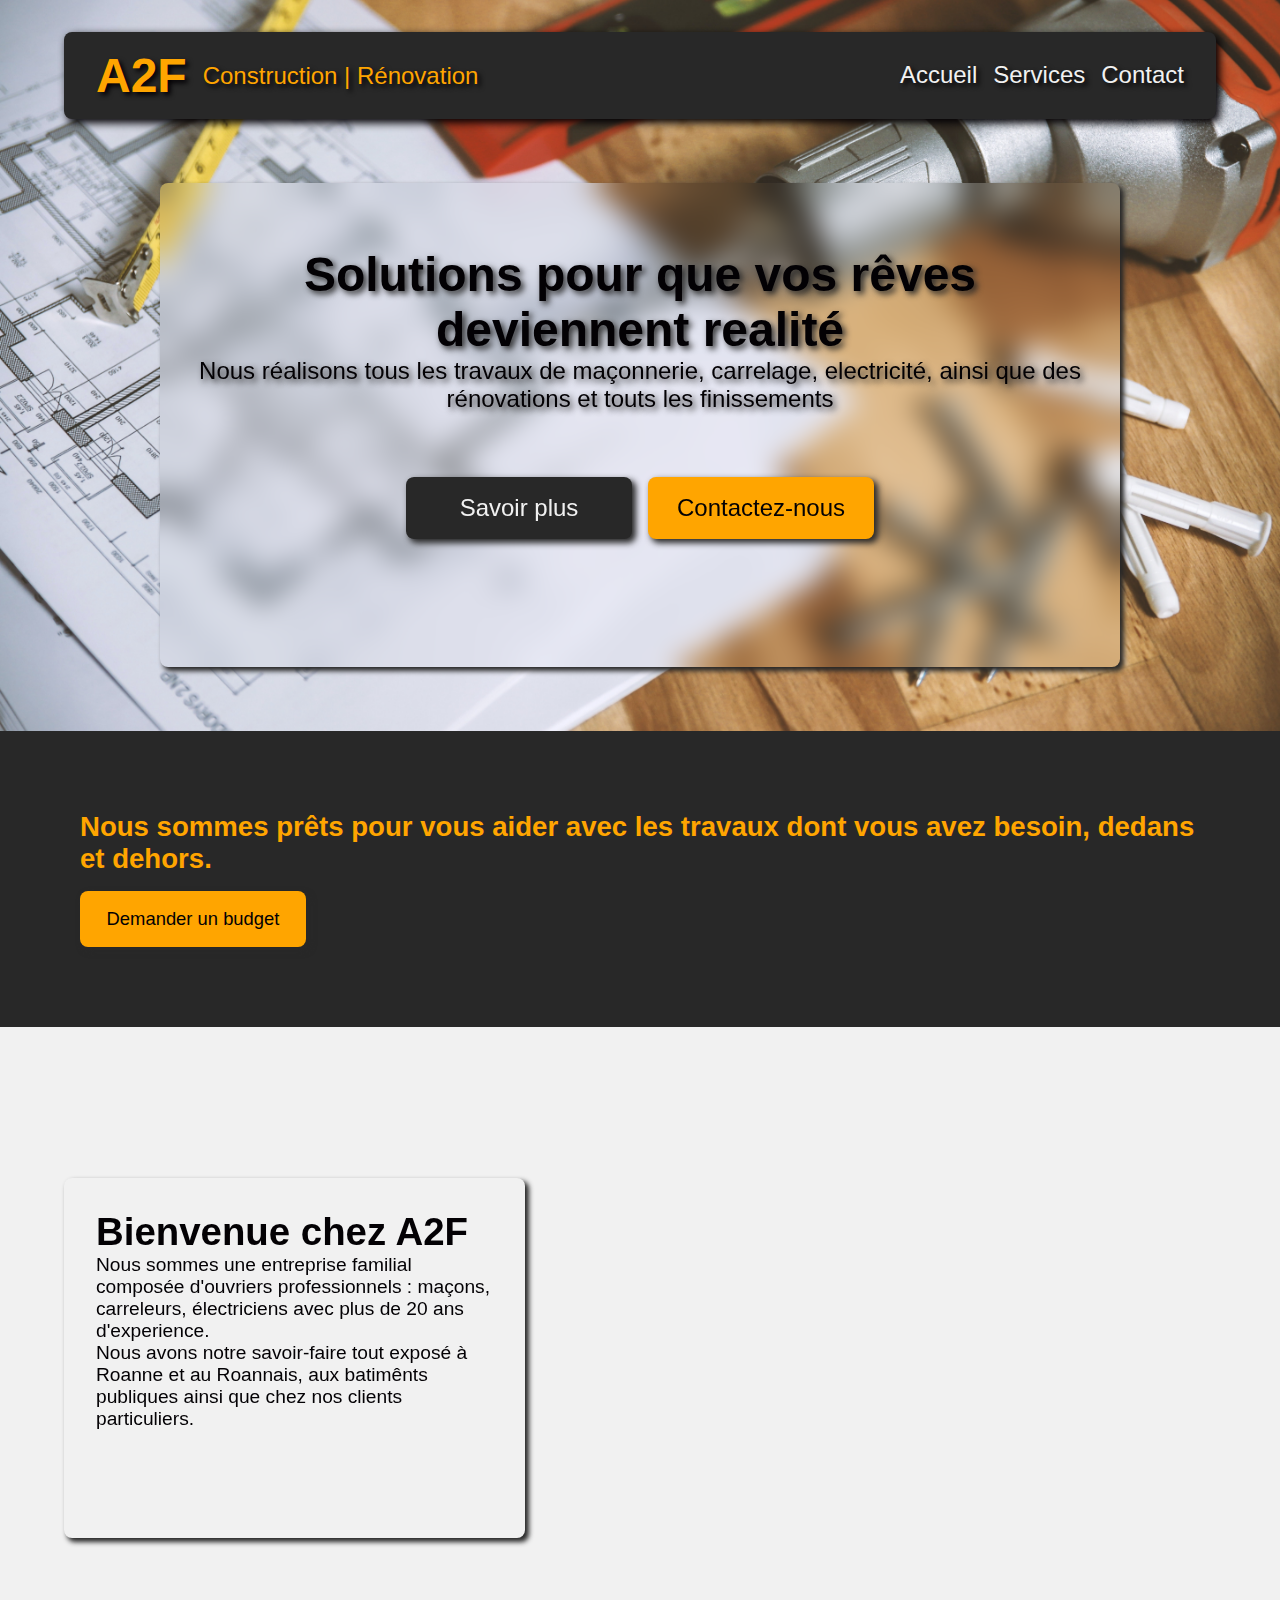
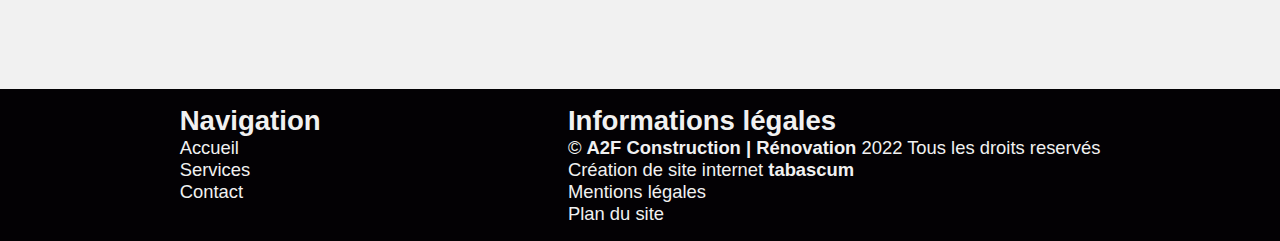
==== index.html @ 1865cad7 "Add all the elements on the main page and the responsiveness" ====
<!DOCTYPE html>
<html lang="FR-fr">

<head>
    <meta charset="UTF-8">
    <meta http-equiv="X-UA-Compatible" content="IE=edge">
    <meta name="viewport" content="width=device-width, initial-scale=1.0">
    <!-- Favicon -->
    <link rel="apple-touch-icon" sizes="180x180" href="/img/">
    <link rel="icon" type="image/png" sizes="32x32" href="/img/favicon-32x32.png">
    <link rel="icon" type="image/png" sizes="16x16" href="/img/favicon-16x16.png">
    <link rel="manifest" href="/img/site.webmanifest">
    <!-- Fonts -->
    <link href="https://api.fontshare.com/v2/css?f[]=supreme@400,401,300,500&f[]=kola@400&display=swap"
        rel="stylesheet">
    <!-- Font Awesome Icons -->
    <link rel="stylesheet" href="https://cdnjs.cloudflare.com/ajax/libs/font-awesome/6.2.0/css/all.min.css"
        integrity="sha512-xh6O/CkQoPOWDdYTDqeRdPCVd1SpvCA9XXcUnZS2FmJNp1coAFzvtCN9BmamE+4aHK8yyUHUSCcJHgXloTyT2A=="
        crossorigin="anonymous" referrerpolicy="no-referrer" />
    <!-- Custom CSS -->
    <link rel="stylesheet" href="/css/root.css">
    <link rel="stylesheet" href="/css/header.css">
    <link rel="stylesheet" href="/css/main.css">
    <link rel="stylesheet" href="/css/responsive.css">
    <!-- JS page behaviour-->
    <script src="/js/index.js" defer></script>
    <title>A2F Construction | Rénovation</title>
</head>

<body>
    <!-- header section -->
    <header>
        <nav>
            <div class="nav-brand">
                <h1>A2F</h1>
                <p>Construction | Rénovation</p>
                <a href="#" class="nav-toggle-button">
                    <i class="fa-solid fa-bars"></i>
                </a>
            </div>
            <div class="nav-links">
                <a href="">Accueil</a>
                <div class="nav-dropdown">
                    <button class="nav-dropbtn">Services
                    </button>
                    <div class="nav-dropdown-content">
                        <a href="#">Maçonnerie</a>
                        <a href="#">Carrelage</a>
                        <a href="#">Electricité</a>
                    </div>
                </div>
                <a href="">Contact</a>
            </div>
        </nav>
        <section class="hero">
            <article class="container">
                <div class="header">
                    <h1>Solutions pour que vos rêves deviennent realité</h1>
                    <div>
                        <p>Nous réalisons tous les travaux de maçonnerie, carrelage, electricité, ainsi que des
                            rénovations et touts les finissements</p>
                    </div>
                </div>
                <div class="buttons">
                    <a href="" class="button">Savoir plus</a>
                    <a href="" class="button alert">Contactez-nous</a>
                </div>
            </article>
        </section>
    </header>
    <!-- main content section -->
    <section class="transition">
        <h2>Nous sommes prêts pour vous aider avec les travaux dont vous avez besoin, dedans et dehors. </h2>
        <a href="" class="button alert">Demander un budget</a>
    </section>
    <main>
        <article>
            <div class="presentation">
                <h1>Bienvenue chez A2F</h1>
                <p>
                    Nous sommes une entreprise familial composée d'ouvriers professionnels : maçons, carreleurs,
                    électriciens avec plus de 20 ans d'experience.
                </p>
                <p>
                    Nous avons notre savoir-faire tout exposé à Roanne et au Roannais, aux batimênts publiques ainsi que
                    chez
                    nos clients particuliers.
                </p>
                <!--                 <p>
                    Avez vous une piscine pour poser carrelage? Une cuisine, une chambre ou salle de bains à rénover?
                    Des
                    installations electriques pour faire?
                </p> -->
            </div>

        </article>
        <section>

        </section>
    </main>
    <!-- footer section -->
    <footer>
        <article>
            <div class="navigation">
                <h2>Navigation</h2>
                <a href=""><i class="fa-solid fa-chevron-right"></i> Accueil</a>
                <a href=""><i class="fa-solid fa-chevron-right"></i> Services</a>
                <a href=""><i class="fa-solid fa-chevron-right"></i> Contact</a>
            </div>
            <div class="info-legal">
                <h2>Informations légales</h2>
                <p>&#169 <strong>A2F Construction | Rénovation</strong> 2022 Tous les droits reservés</p>
                <p><i class="fa-solid fa-chevron-right"></i> Création de site internet <strong><a
                            href="">tabascum</a></strong></p>
                <a href=""><i class="fa-solid fa-chevron-right"></i> Mentions légales</a>
                <a href=""><i class="fa-solid fa-chevron-right"></i> Plan du site</a>
            </div>
        </article>
    </footer>
</body>

</html>
---- css/root.css ----
*,
*::before,
*::after {
  margin: 0;
  padding: 0;
}

:root {
  --primary: #f1f1f1;
  --secondary: #282828;
  --effect: #ffa500;
  --dark: #030104;
}

body {
  display: flex;
  flex-direction: column;
  background: var(--primary);
  font-family: "Supreme", sans-serif;
  font-size: 1.15rem;
}
---- css/header.css ----
header {
  font-size: 1.5rem;
  padding: 2rem 4rem 5vw;
  background: url("/img/construction-plans.webp") scroll no-repeat center;
  background-size: cover;
}

header > nav {
  display: flex;
  padding: 1rem 2rem;
  align-items: center;
  justify-content: space-between;
  font-family: "Kola", sans-serif;
  background: var(--secondary);
  color: var(--primary);
  border-radius: 0.5rem;
  text-shadow: 0.2rem 0.2rem 0.3rem var(--dark);
  box-shadow: 0.2rem 0.2rem 0.5rem var(--dark);
}

.nav-brand {
  display: inherit;
  color: var(--effect);
  align-items: center;
  gap: 1rem;
}

.nav-brand > .nav-toggle-button {
  color: var(--effect);
  display: none;
}

.nav-links {
  display: inherit;
  gap: 1rem;
}

.nav-links > a {
  color: var(--primary);
  text-decoration: none;
  border-block-end: 1px solid transparent;
  transition: 0.5s;
}

.nav-links > a:hover {
  color: var(--effect);
  border-block-end: 1px solid;
}

.nav-links button {
  border: none;
  font-size: 1.5rem;
  color: var(--primary);
  background: transparent;
  font-family: "Kola", sans-serif;
  position: relative;
  display: inline-block;
  text-shadow: 0.2rem 0.2rem 0.3rem var(--dark);
}

.nav-links button:hover {
  color: var(--effect);
}

.nav-dropdown {
  position: relative;
  display: inline-block;
  border-block-end: 1px solid transparent;
  transition: 0.5s;
}

.nav-dropdown:hover {
  border-block-end: 1px solid var(--effect);
}

.nav-dropdown-content {
  display: none;
  position: absolute;
  flex-direction: column;
  color: var(--primary);
  background: var(--secondary);
  box-shadow: 0.2rem.2rem 0.4rem var(--secondary);
  padding: 0.5rem;
  top: 3rem;
  left: 50%;
  transform: translateX(-50%);
  z-index: 1;
}

.nav-dropdown-content.active {
  display: block;
}

.nav-dropdown-content > a {
  color: var(--primary);
  text-decoration: none;
}

.nav-dropdown-content > a:hover {
  color: var(--effect);
}

/* Hero section */

.hero {
  display: flex;
  justify-content: center;
  margin-block-start: 4rem;
  padding: 0 6rem;
}

.hero > .container {
  display: inherit;
  flex-direction: column;
  justify-content: space-evenly;
  padding: 4rem 2rem;
  text-align: center;
  border-radius: 0.5rem;
  backdrop-filter: blur(0.9rem);
  box-shadow: 0.2rem 0.2rem 0.3rem var(--secondary);
}

.hero > .container > .header {
  font-size: 1.5rem;
  color: var(--dark);
  text-shadow: 0.2rem.2rem 0.4rem var(--secondary);
}

.hero .buttons {
  padding: 4rem 0;
  display: flex;
  justify-content: center;
  gap: 1rem;
}

.button {
  text-decoration: none;
  border-radius: 0.5rem;
  padding: 1rem;
  width: 12rem;
  text-align: center;
  font-family: "Kola", sans-serif;
  background: var(--secondary);
  color: var(--primary);
  box-shadow: 0.2rem.2rem 0.4rem var(--secondary);
  border: 0.1rem solid transparent;
}

.button:hover {
  color: var(--dark);
  background: var(--effect);
}

.alert {
  color: var(--dark);
  background: var(--effect);
}

.alert:hover {
  box-shadow: none;
  background: var(--secondary);
  color: var(--effect);
  border: 0.1rem solid var(--effect);
}
---- css/main.css ----
.transition {
  gap: 1rem;
  padding: 5rem;
  display: grid;
  align-items: center;
  justify-content: space-around;
  background: var(--secondary);
  color: var(--effect);
}

main {
  min-height: 70vh;
  display: grid;
  font-size: 1.2rem;
  color: var(--text);
  flex-direction: column;
  background: var(--primary);
  grid-template-columns: repeat(2, 40%);
  background: scroll no-repeat center
    url("/img/civil-engineer-and-construction-worker-manager-holding-digital-tablet-and-blueprints-talking-and-planing-about-construction-site-cooperation-teamwork-concept.webp");
  background-size: cover;
  padding: 1rem 4rem;
  align-items: center;
}

main > article {
  color: var(--dark);
  min-height: 40vh;
  box-shadow: 0.2rem 0.2rem 0.3rem var(--secondary);
  backdrop-filter: blur(0.5rem);
  border-radius: 0.5rem;
}

.presentation {
  color: var(--dark);
  padding: 2rem;
}

/* footer */

footer > article {
  display: grid;
  color: var(--primary);
  padding: 1rem 4rem;
  grid-template-columns: repeat(2, auto);
  background: var(--dark);
  justify-content: space-around;
  gap: 1rem;
}

footer a {
  text-decoration: none;
  color: var(--primary);
}

footer a:hover {
  text-decoration: none;
  color: var(--effect);
}

footer .navigation,
.info-legal {
  display: flex;
  flex-direction: column;
}
---- css/responsive.css ----
@media (max-width: 920px) {
  nav {
    position: relative;
  }

  .nav-brand .nav-toggle-button {
    display: block;
    position: absolute;
    top: 1.5rem;
    right: 2rem;
  }

  .nav-links {
    position: absolute;
    display: none;
    flex-direction: column;
    color: var(--primary);
    background: var(--secondary);
    box-shadow: 0.2rem.2rem 0.4rem var(--secondary);
    padding: 0.5rem;
    top: 4rem;
    right: 0.5rem;
    transform: translateX(-0.5rem);
    z-index: 1;
  }

  .nav-links.active {
    display: block;
    flex-direction: column;
    max-width: 6rem;
  }

  .nav-dropdown-content {
    display: none;
    position: absolute;
    color: var(--primary);
    background: var(--secondary);
    box-shadow: 0.2rem.2rem 0.4rem var(--secondary);
    padding: 1rem;
    z-index: 1;
  }
}

@media (max-width: 610px) {
  .nav-brand p {
    display: none;
  }

  .hero {
    display: flex;
  }

  .hero .buttons {
    display: inherit;
    flex-direction: column;
    align-items: center;
  }

  main {
    min-height: 60vh;
    display: flex;
    justify-content: center;
  }
}

@media (max-width: 450px) {
  footer > article {
    display: grid;
    color: var(--primary);
    padding: 1rem 4rem;
    grid-template-columns: repeat(1, auto);
    background: var(--dark);
    justify-content: space-around;
    gap: 1rem;
  }
}
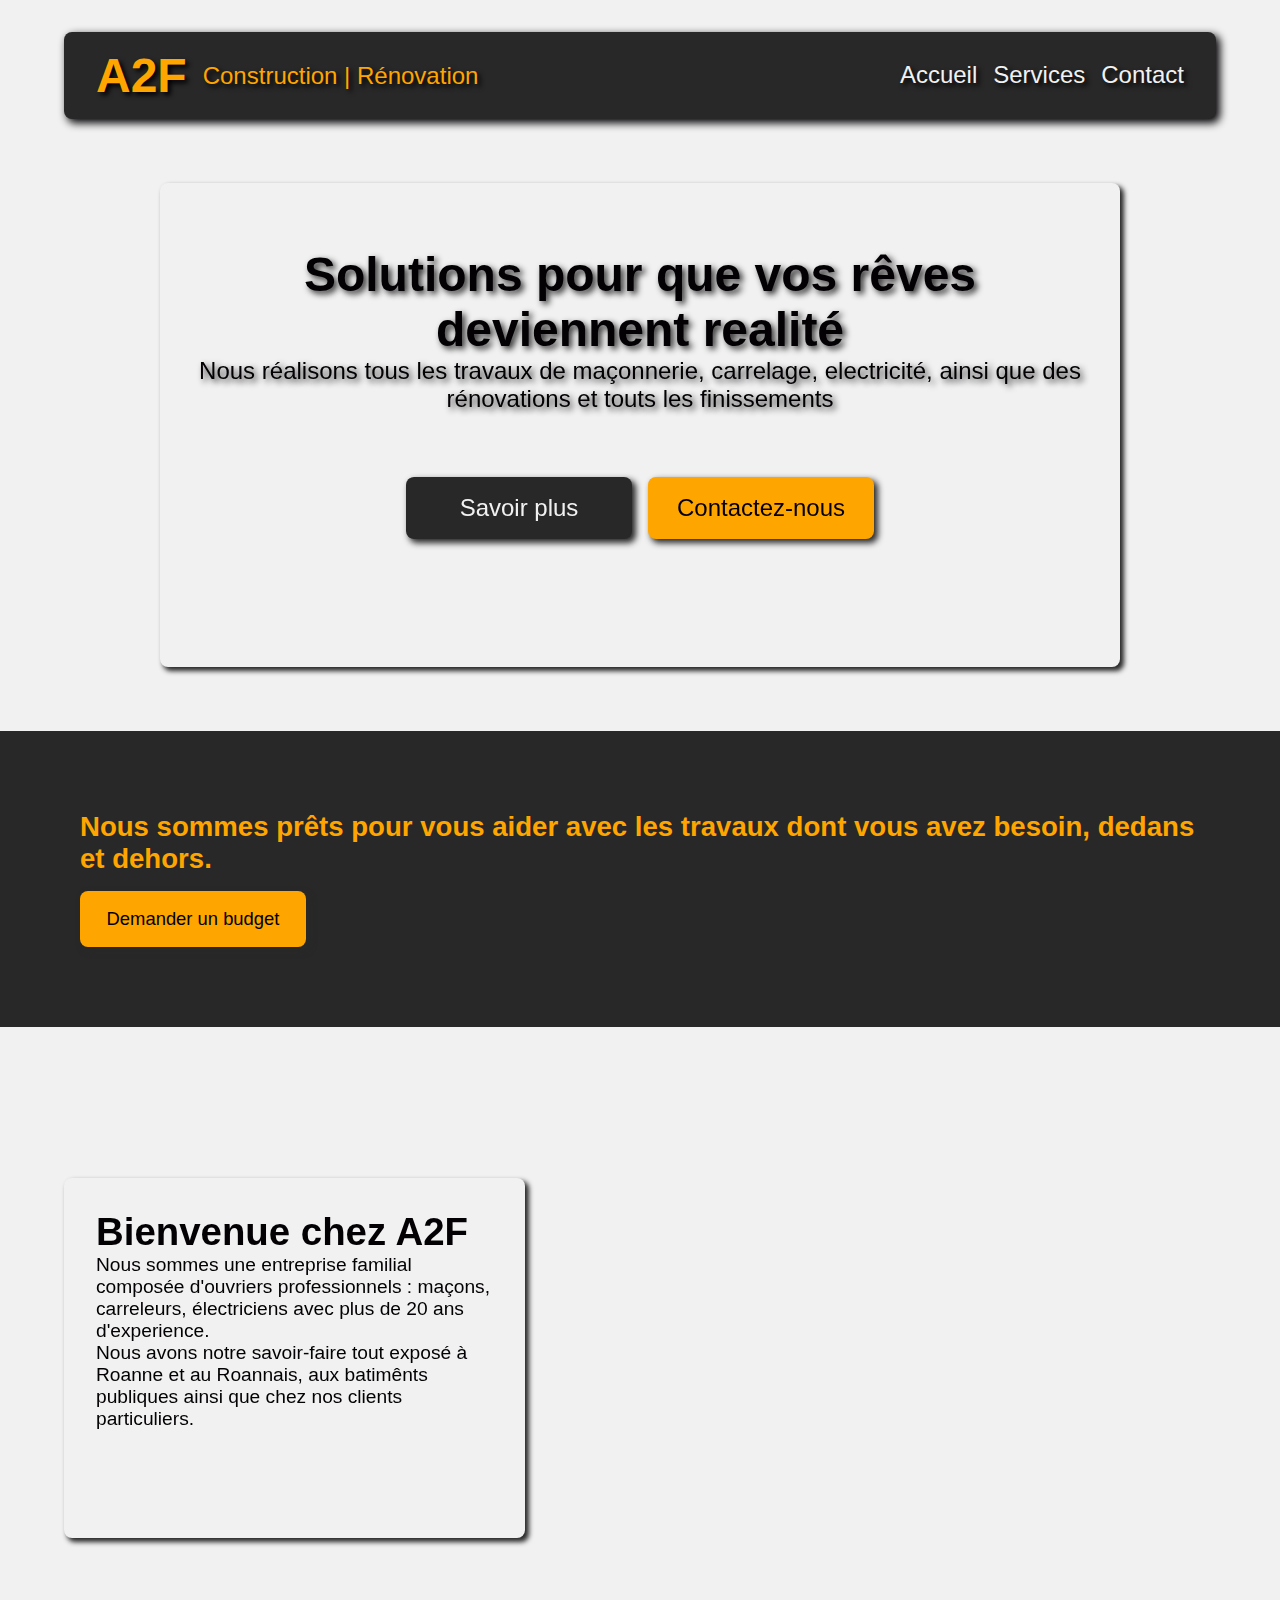
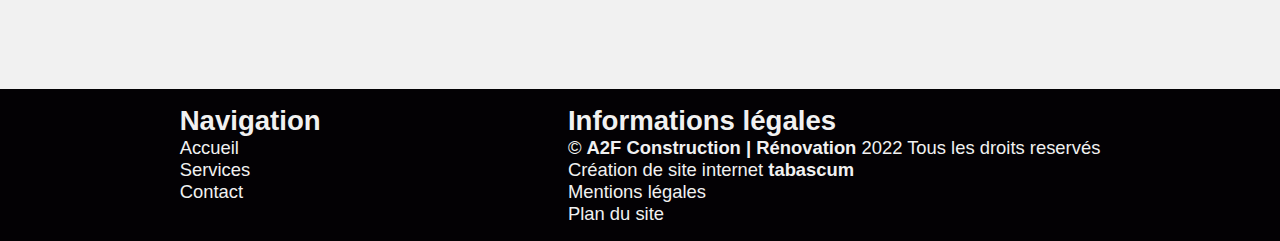
==== commit 50efcc52: "Add images and JS file links" ====
--- a/index.html
+++ b/index.html
@@ -6,10 +6,10 @@
     <meta http-equiv="X-UA-Compatible" content="IE=edge">
     <meta name="viewport" content="width=device-width, initial-scale=1.0">
     <!-- Favicon -->
-    <link rel="apple-touch-icon" sizes="180x180" href="/img/">
-    <link rel="icon" type="image/png" sizes="32x32" href="/img/favicon-32x32.png">
-    <link rel="icon" type="image/png" sizes="16x16" href="/img/favicon-16x16.png">
-    <link rel="manifest" href="/img/site.webmanifest">
+    <link rel="apple-touch-icon" sizes="180x180" href="./img/apple-touch-icon.png">
+    <link rel="icon" type="image/png" sizes="32x32" href="./img/favicon-32x32.png">
+    <link rel="icon" type="image/png" sizes="16x16" href="./img/favicon-16x16.png">
+    <link rel="manifest" href="./img/site.webmanifest">
     <!-- Fonts -->
     <link href="https://api.fontshare.com/v2/css?f[]=supreme@400,401,300,500&f[]=kola@400&display=swap"
         rel="stylesheet">
@@ -18,12 +18,12 @@
         integrity="sha512-xh6O/CkQoPOWDdYTDqeRdPCVd1SpvCA9XXcUnZS2FmJNp1coAFzvtCN9BmamE+4aHK8yyUHUSCcJHgXloTyT2A=="
         crossorigin="anonymous" referrerpolicy="no-referrer" />
     <!-- Custom CSS -->
-    <link rel="stylesheet" href="/css/root.css">
-    <link rel="stylesheet" href="/css/header.css">
-    <link rel="stylesheet" href="/css/main.css">
-    <link rel="stylesheet" href="/css/responsive.css">
+    <link rel="stylesheet" href="./css/root.css">
+    <link rel="stylesheet" href="./css/header.css">
+    <link rel="stylesheet" href="./css/main.css">
+    <link rel="stylesheet" href="./css/responsive.css">
     <!-- JS page behaviour-->
-    <script src="/js/index.js" defer></script>
+    <script src="./js/index.js" defer></script>
     <title>A2F Construction | Rénovation</title>
 </head>
 
@@ -39,7 +39,7 @@
                 </a>
             </div>
             <div class="nav-links">
-                <a href="">Accueil</a>
+                <a href="index.html">Accueil</a>
                 <div class="nav-dropdown">
                     <button class="nav-dropbtn">Services
                     </button>
@@ -103,7 +103,7 @@
         <article>
             <div class="navigation">
                 <h2>Navigation</h2>
-                <a href=""><i class="fa-solid fa-chevron-right"></i> Accueil</a>
+                <a href="index.html"><i class="fa-solid fa-chevron-right"></i> Accueil</a>
                 <a href=""><i class="fa-solid fa-chevron-right"></i> Services</a>
                 <a href=""><i class="fa-solid fa-chevron-right"></i> Contact</a>
             </div>
--- a/css/header.css
+++ b/css/header.css
@@ -1,7 +1,7 @@
 header {
   font-size: 1.5rem;
   padding: 2rem 4rem 5vw;
-  background: url("/img/construction-plans.webp") scroll no-repeat center;
+  background: url("./img/construction-plans.webp") scroll no-repeat center;
   background-size: cover;
 }
 
--- a/css/main.css
+++ b/css/main.css
@@ -17,7 +17,7 @@
   background: var(--primary);
   grid-template-columns: repeat(2, 40%);
   background: scroll no-repeat center
-    url("/img/civil-engineer-and-construction-worker-manager-holding-digital-tablet-and-blueprints-talking-and-planing-about-construction-site-cooperation-teamwork-concept.webp");
+    url("./img/civil-engineer-and-construction-worker-manager-holding-digital-tablet-and-blueprints-talking-and-planing-about-construction-site-cooperation-teamwork-concept.webp");
   background-size: cover;
   padding: 1rem 4rem;
   align-items: center;
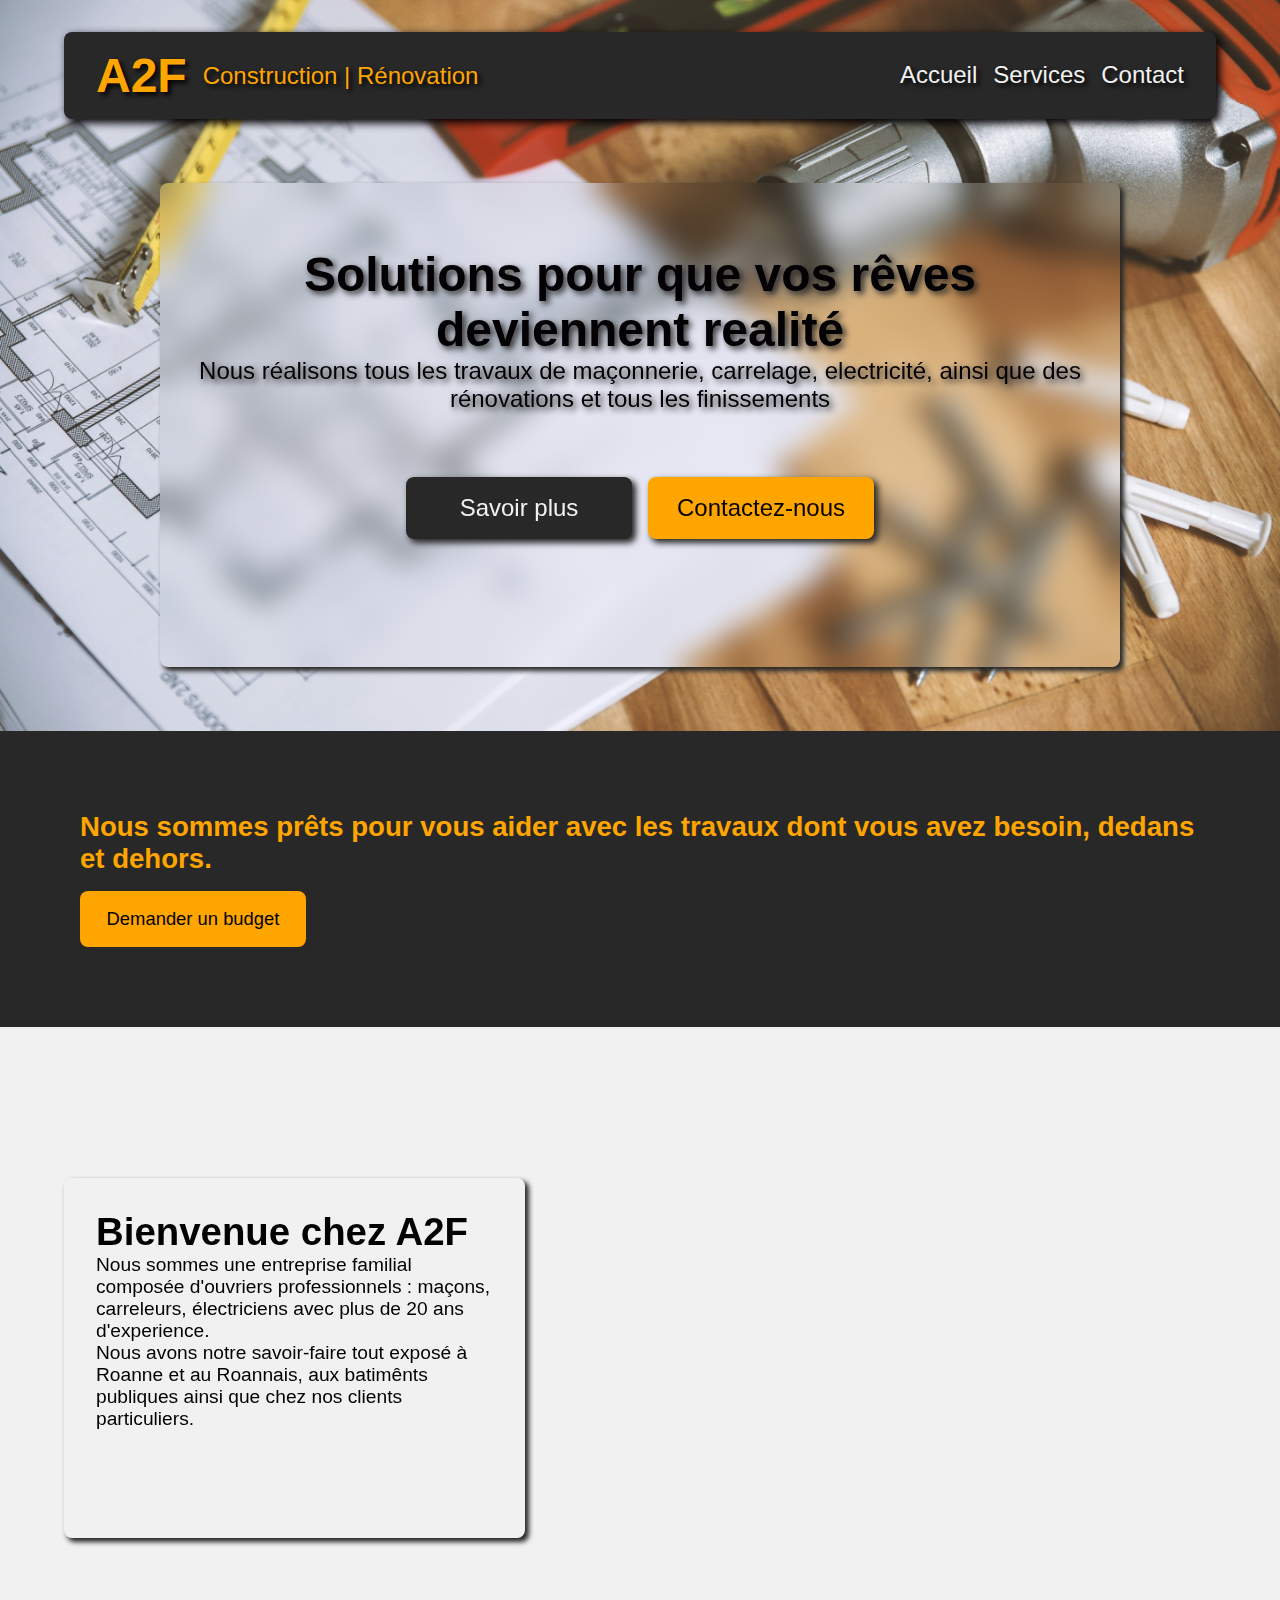
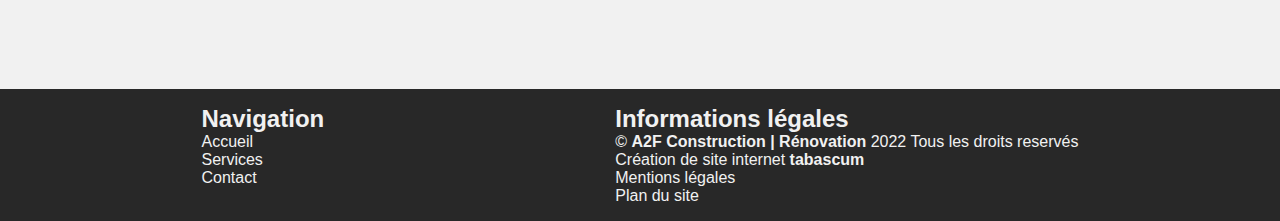
==== commit 1333fcfb: "Fix minor text errors. Add LICENSE" ====
--- a/index.html
+++ b/index.html
@@ -49,7 +49,7 @@
                         <a href="#">Electricité</a>
                     </div>
                 </div>
-                <a href="">Contact</a>
+                <a href="contact.html">Contact</a>
             </div>
         </nav>
         <section class="hero">
@@ -58,12 +58,12 @@
                     <h1>Solutions pour que vos rêves deviennent realité</h1>
                     <div>
                         <p>Nous réalisons tous les travaux de maçonnerie, carrelage, electricité, ainsi que des
-                            rénovations et touts les finissements</p>
+                            rénovations et tous les finissements</p>
                     </div>
                 </div>
                 <div class="buttons">
                     <a href="" class="button">Savoir plus</a>
-                    <a href="" class="button alert">Contactez-nous</a>
+                    <a href="contact.html" class="button alert">Contactez-nous</a>
                 </div>
             </article>
         </section>
@@ -71,7 +71,7 @@
     <!-- main content section -->
     <section class="transition">
         <h2>Nous sommes prêts pour vous aider avec les travaux dont vous avez besoin, dedans et dehors. </h2>
-        <a href="" class="button alert">Demander un budget</a>
+        <a href="contact.html" class="button alert">Demander un budget</a>
     </section>
     <main>
         <article>
@@ -105,14 +105,14 @@
                 <h2>Navigation</h2>
                 <a href="index.html"><i class="fa-solid fa-chevron-right"></i> Accueil</a>
                 <a href=""><i class="fa-solid fa-chevron-right"></i> Services</a>
-                <a href=""><i class="fa-solid fa-chevron-right"></i> Contact</a>
+                <a href="contact.html"><i class="fa-solid fa-chevron-right"></i> Contact</a>
             </div>
             <div class="info-legal">
                 <h2>Informations légales</h2>
                 <p>&#169 <strong>A2F Construction | Rénovation</strong> 2022 Tous les droits reservés</p>
                 <p><i class="fa-solid fa-chevron-right"></i> Création de site internet <strong><a
-                            href="">tabascum</a></strong></p>
-                <a href=""><i class="fa-solid fa-chevron-right"></i> Mentions légales</a>
+                            href="https://github.com/tabascum" target="_blank">tabascum</a></strong></p>
+                <a href="mentions.html"><i class="fa-solid fa-chevron-right"></i> Mentions légales</a>
                 <a href=""><i class="fa-solid fa-chevron-right"></i> Plan du site</a>
             </div>
         </article>
--- a/css/header.css
+++ b/css/header.css
@@ -1,7 +1,7 @@
 header {
   font-size: 1.5rem;
   padding: 2rem 4rem 5vw;
-  background: url("./img/construction-plans.webp") scroll no-repeat center;
+  background: url("../img/construction-plans.webp") scroll no-repeat center;
   background-size: cover;
 }
 
@@ -33,6 +33,7 @@
 .nav-links {
   display: inherit;
   gap: 1rem;
+  border-radius: 0.5rem;
 }
 
 .nav-links > a {
@@ -77,6 +78,7 @@
   display: none;
   position: absolute;
   flex-direction: column;
+  border-radius: 0.5rem;
   color: var(--primary);
   background: var(--secondary);
   box-shadow: 0.2rem.2rem 0.4rem var(--secondary);
--- a/css/main.css
+++ b/css/main.css
@@ -17,7 +17,7 @@
   background: var(--primary);
   grid-template-columns: repeat(2, 40%);
   background: scroll no-repeat center
-    url("./img/civil-engineer-and-construction-worker-manager-holding-digital-tablet-and-blueprints-talking-and-planing-about-construction-site-cooperation-teamwork-concept.webp");
+    url("../img/civil-engineer-and-construction-worker-manager-holding-digital-tablet-and-blueprints-talking-and-planing-about-construction-site-cooperation-teamwork-concept.webp");
   background-size: cover;
   padding: 1rem 4rem;
   align-items: center;
@@ -39,11 +39,12 @@
 /* footer */
 
 footer > article {
+  font-size: 1rem;
   display: grid;
   color: var(--primary);
   padding: 1rem 4rem;
   grid-template-columns: repeat(2, auto);
-  background: var(--dark);
+  background: var(--secondary);
   justify-content: space-around;
   gap: 1rem;
 }
@@ -63,3 +64,79 @@
   display: flex;
   flex-direction: column;
 }
+
+/* additional pages */
+
+.contain {
+  display: flex;
+  flex-direction: column;
+  justify-content: center;
+  text-align: start;
+}
+
+.contained {
+  display: inherit;
+  justify-content: space-evenly;
+  padding: 2rem;
+  text-align: start;
+  border-radius: 0.5rem;
+  backdrop-filter: blur(0.9rem);
+  box-shadow: 0.2rem 0.2rem 0.3rem var(--secondary);
+}
+
+.contain-card div {
+  font-size: 1rem;
+  text-align: start;
+  margin: 1rem 0;
+}
+
+.contain-card h2 {
+  font-family: "Kola", sans-serif;
+  text-shadow: 0.2rem 0.2rem 0.3rem var(--secondary);
+}
+
+.form {
+  display: inherit;
+  justify-content: center;
+  text-align: start;
+}
+
+form {
+  gap: 0.4rem;
+  padding: 2rem;
+  display: inherit;
+  text-align: start;
+  border-radius: 0.5rem;
+  flex-direction: column;
+  align-items: center;
+  justify-content: center;
+  backdrop-filter: blur(2rem);
+  border: 0.01rem solid var(--secondary);
+  box-shadow: 0.2rem 0.2rem 0.3rem var(--secondary);
+}
+
+form .button {
+  margin-block-start: 1rem;
+  font-size: 1.2rem;
+}
+
+.form-field {
+  display: inherit;
+  flex-direction: column;
+  font-size: 1.3rem;
+  font-family: "Kola", sans-serif;
+}
+
+.form-field > input {
+  padding: 0 0.3rem;
+  line-height: 1.5rem;
+  font-size: 1rem;
+  border: 0.1rem solid var(--secondary);
+}
+
+.form-field textarea {
+  padding: 0.4rem;
+  font-size: 1rem;
+  resize: none;
+  border: 0.1rem solid var(--secondary);
+}
--- a/css/responsive.css
+++ b/css/responsive.css
@@ -1,3 +1,12 @@
+@media (max-width: 1230px) {
+  .contained {
+    display: inherit;
+    flex-direction: column;
+    align-items: center;
+    gap: 1rem;
+  }
+}
+
 @media (max-width: 920px) {
   nav {
     position: relative;
@@ -36,8 +45,14 @@
     color: var(--primary);
     background: var(--secondary);
     box-shadow: 0.2rem.2rem 0.4rem var(--secondary);
-    padding: 1rem;
+    padding: 0.5rem;
+    top: 0;
+    transform: translateX(-12rem);
     z-index: 1;
+  }
+
+  .contain-card {
+    padding: 0;
   }
 }
 
@@ -48,6 +63,11 @@
 
   .hero {
     display: flex;
+    padding: 0;
+  }
+
+  .contain {
+    padding: 0;
   }
 
   .hero .buttons {
@@ -61,6 +81,10 @@
     display: flex;
     justify-content: center;
   }
+
+  .contained {
+    backdrop: none;
+  }
 }
 
 @media (max-width: 450px) {
@@ -69,7 +93,6 @@
     color: var(--primary);
     padding: 1rem 4rem;
     grid-template-columns: repeat(1, auto);
-    background: var(--dark);
     justify-content: space-around;
     gap: 1rem;
   }
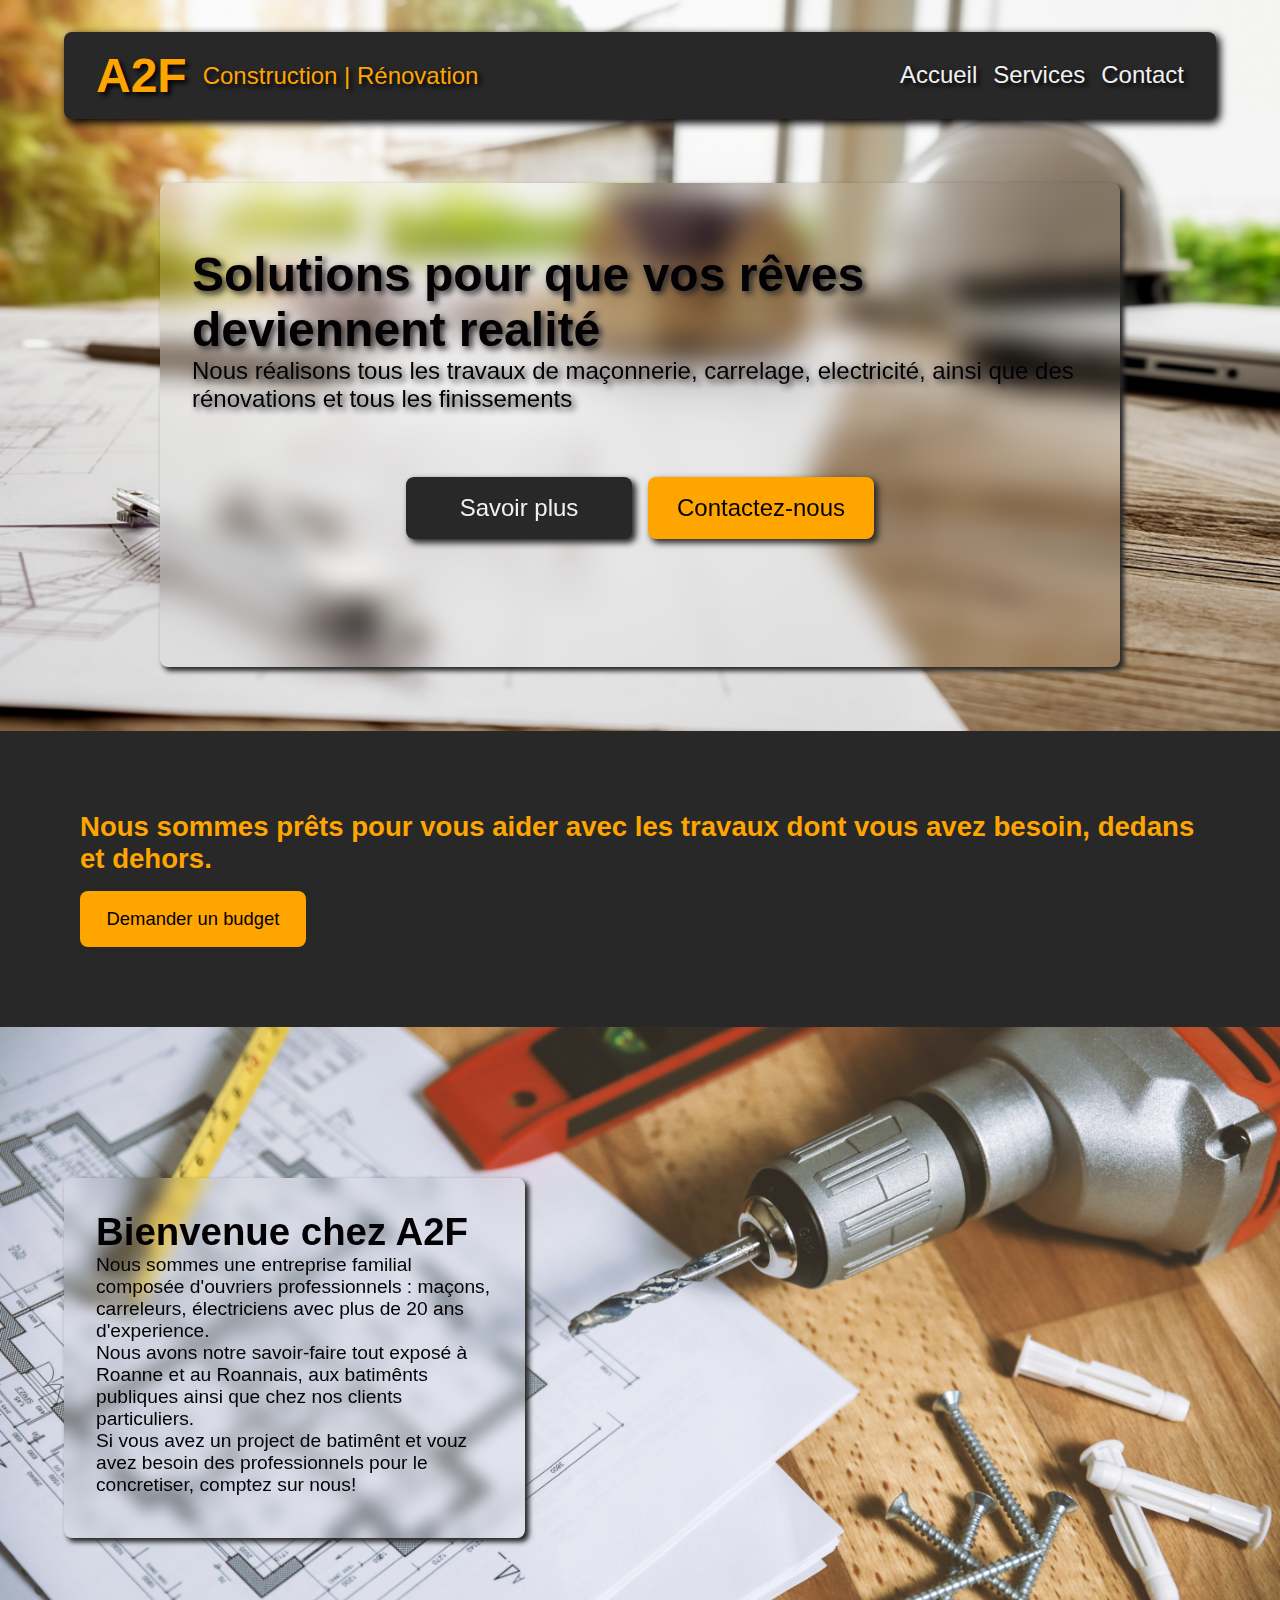
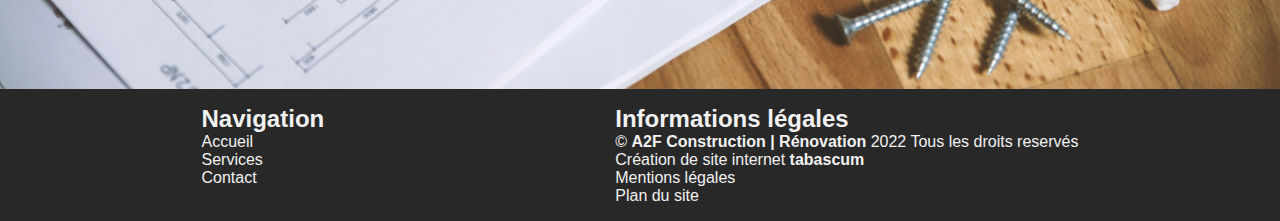
==== commit 0f445a41: "Add services and sitemap pages" ====
--- a/index.html
+++ b/index.html
@@ -44,9 +44,9 @@
                     <button class="nav-dropbtn">Services
                     </button>
                     <div class="nav-dropdown-content">
-                        <a href="#">Maçonnerie</a>
-                        <a href="#">Carrelage</a>
-                        <a href="#">Electricité</a>
+                        <a href="services.html">Maçonnerie</a>
+                        <a href="#carrelage" id="carrelage-btn">Carrelage</a>
+                        <a href="#electricite" id="electricite-btn">Electricité</a>
                     </div>
                 </div>
                 <a href="contact.html">Contact</a>
@@ -86,11 +86,10 @@
                     chez
                     nos clients particuliers.
                 </p>
-                <!--                 <p>
-                    Avez vous une piscine pour poser carrelage? Une cuisine, une chambre ou salle de bains à rénover?
-                    Des
-                    installations electriques pour faire?
-                </p> -->
+                <p>
+                    Si vous avez un project de batimênt et vouz avez besoin des professionnels pour le concretiser,
+                    comptez sur nous!
+                </p>
             </div>
 
         </article>
@@ -104,7 +103,7 @@
             <div class="navigation">
                 <h2>Navigation</h2>
                 <a href="index.html"><i class="fa-solid fa-chevron-right"></i> Accueil</a>
-                <a href=""><i class="fa-solid fa-chevron-right"></i> Services</a>
+                <a href="services.html"><i class="fa-solid fa-chevron-right"></i> Services</a>
                 <a href="contact.html"><i class="fa-solid fa-chevron-right"></i> Contact</a>
             </div>
             <div class="info-legal">
@@ -112,11 +111,12 @@
                 <p>&#169 <strong>A2F Construction | Rénovation</strong> 2022 Tous les droits reservés</p>
                 <p><i class="fa-solid fa-chevron-right"></i> Création de site internet <strong><a
                             href="https://github.com/tabascum" target="_blank">tabascum</a></strong></p>
-                <a href="mentions.html"><i class="fa-solid fa-chevron-right"></i> Mentions légales</a>
-                <a href=""><i class="fa-solid fa-chevron-right"></i> Plan du site</a>
+                <a href="mentions.html"><i class="fa-solid fa-chevron-right" target="_blank"></i> Mentions légales</a>
+                <a href="mapsite.html"><i class="fa-solid fa-chevron-right" target="_blank"></i> Plan du site</a>
             </div>
         </article>
     </footer>
+
 </body>
 
 </html>--- a/css/header.css
+++ b/css/header.css
@@ -1,7 +1,8 @@
 header {
   font-size: 1.5rem;
   padding: 2rem 4rem 5vw;
-  background: url("../img/construction-plans.webp") scroll no-repeat center;
+  background: url("../img/image-of-engineering-objects-on-workplace-top-view-construction-concept-engineering-tools-vintage-tone-retro-filter-effect-soft-focus-selective-focus.jpg")
+    scroll no-repeat top;
   background-size: cover;
 }
 
@@ -60,6 +61,7 @@
 }
 
 .nav-links button:hover {
+  cursor: pointer;
   color: var(--effect);
 }
 
@@ -111,12 +113,12 @@
   padding: 0 6rem;
 }
 
-.hero > .container {
+.container {
   display: inherit;
   flex-direction: column;
   justify-content: space-evenly;
   padding: 4rem 2rem;
-  text-align: center;
+  text-align: start;
   border-radius: 0.5rem;
   backdrop-filter: blur(0.9rem);
   box-shadow: 0.2rem 0.2rem 0.3rem var(--secondary);
--- a/css/main.css
+++ b/css/main.css
@@ -16,8 +16,7 @@
   flex-direction: column;
   background: var(--primary);
   grid-template-columns: repeat(2, 40%);
-  background: scroll no-repeat center
-    url("../img/civil-engineer-and-construction-worker-manager-holding-digital-tablet-and-blueprints-talking-and-planing-about-construction-site-cooperation-teamwork-concept.webp");
+  background: scroll no-repeat center url("../img/construction-plans.jpg");
   background-size: cover;
   padding: 1rem 4rem;
   align-items: center;
@@ -32,7 +31,6 @@
 }
 
 .presentation {
-  color: var(--dark);
   padding: 2rem;
 }
 
@@ -65,7 +63,7 @@
   flex-direction: column;
 }
 
-/* additional pages */
+/* additional styling */
 
 .contain {
   display: flex;
@@ -94,6 +92,32 @@
   font-family: "Kola", sans-serif;
   text-shadow: 0.2rem 0.2rem 0.3rem var(--secondary);
 }
+
+/* services pages */
+
+.hidden {
+  display: none;
+}
+
+.active {
+  display: block;
+}
+
+.background-service-one {
+  display: flex;
+  justify-content: center;
+  padding: 1rem;
+}
+
+.background-service-one img,
+.background-service-two img,
+.background-service-three img {
+  border-radius: 0.5rem;
+  max-width: 100%;
+  box-shadow: 0.2rem 0.2rem 0.3rem var(--secondary);
+}
+
+/* contact form page */
 
 .form {
   display: inherit;
--- a/css/responsive.css
+++ b/css/responsive.css
@@ -8,6 +8,10 @@
 }
 
 @media (max-width: 920px) {
+  .hero {
+    padding: 0 2rem;
+  }
+
   nav {
     position: relative;
   }
@@ -51,14 +55,29 @@
     z-index: 1;
   }
 
+  main {
+    grid-template-columns: repeat(2, 50%);
+  }
+
   .contain-card {
-    padding: 0;
+    padding: 1rem;
+  }
+
+  .contained {
+    box-shadow: none;
   }
 }
 
 @media (max-width: 610px) {
   .nav-brand p {
     display: none;
+  }
+
+  main {
+    min-height: 60vh;
+    display: flex;
+    justify-content: center;
+    padding: 2rem;
   }
 
   .hero {
@@ -75,23 +94,29 @@
     flex-direction: column;
     align-items: center;
   }
+}
+
+@media (max-width: 450px) {
+  header {
+    padding: 1.5rem;
+  }
 
   main {
-    min-height: 60vh;
-    display: flex;
-    justify-content: center;
+    padding: 1rem;
   }
 
   .contained {
-    backdrop: none;
+    padding: 1rem;
   }
-}
 
-@media (max-width: 450px) {
+  form {
+    padding: 1rem;
+  }
+
   footer > article {
     display: grid;
     color: var(--primary);
-    padding: 1rem 4rem;
+    padding: 1rem 2rem;
     grid-template-columns: repeat(1, auto);
     justify-content: space-around;
     gap: 1rem;
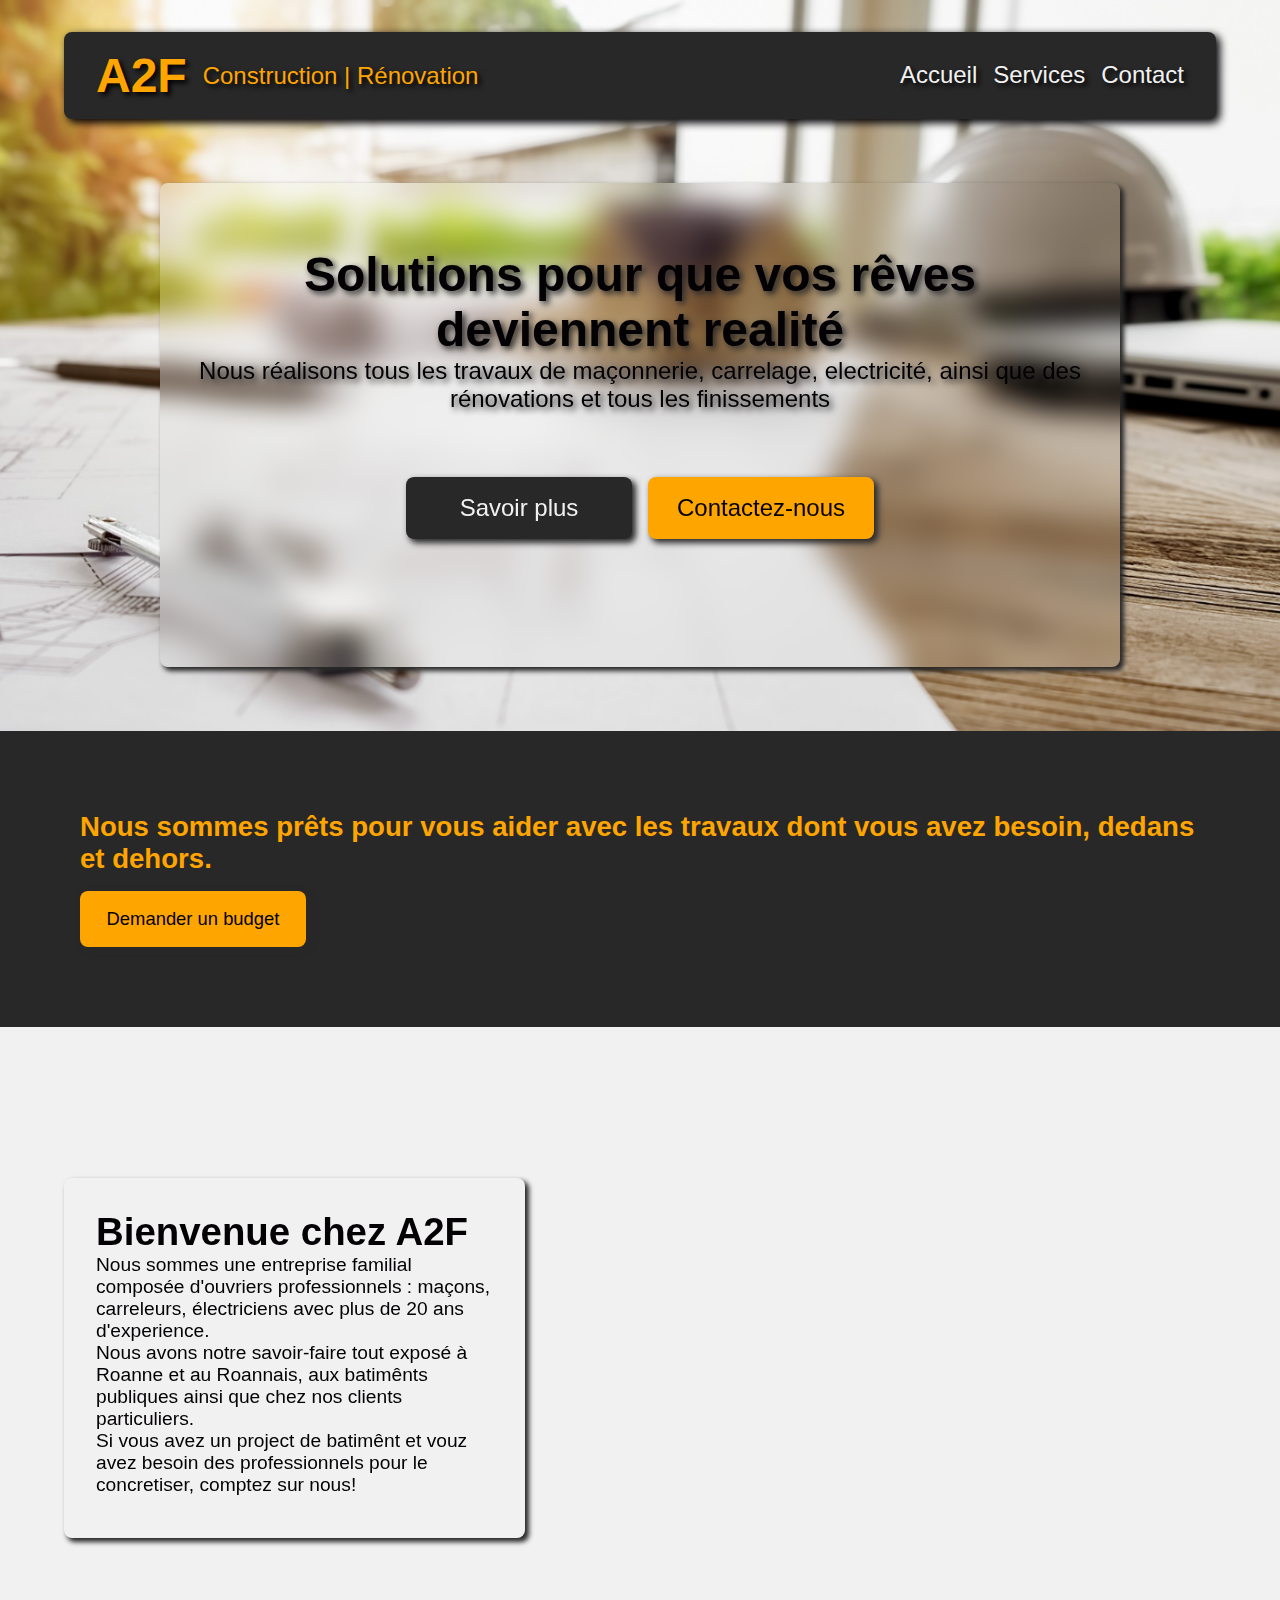
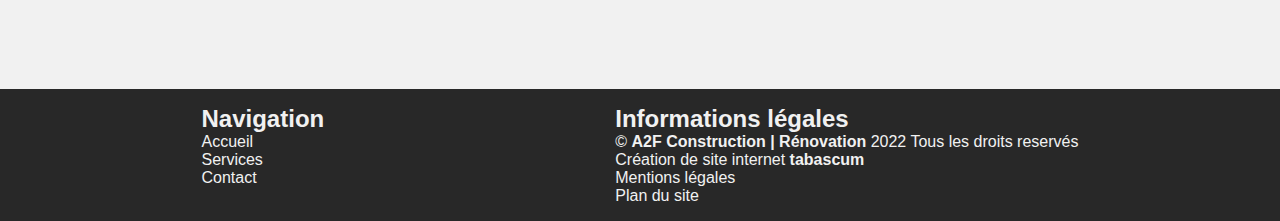
==== commit ba0324b7: "Fix links and add minor design changes" ====
--- a/index.html
+++ b/index.html
@@ -62,7 +62,7 @@
                     </div>
                 </div>
                 <div class="buttons">
-                    <a href="" class="button">Savoir plus</a>
+                    <a href="services.html" class="button">Savoir plus</a>
                     <a href="contact.html" class="button alert">Contactez-nous</a>
                 </div>
             </article>
@@ -110,7 +110,7 @@
                 <h2>Informations légales</h2>
                 <p>&#169 <strong>A2F Construction | Rénovation</strong> 2022 Tous les droits reservés</p>
                 <p><i class="fa-solid fa-chevron-right"></i> Création de site internet <strong><a
-                            href="https://github.com/tabascum" target="_blank">tabascum</a></strong></p>
+                            href="https://tabascum.github.io/portfolio/" target="_blank">tabascum</a></strong></p>
                 <a href="mentions.html"><i class="fa-solid fa-chevron-right" target="_blank"></i> Mentions légales</a>
                 <a href="mapsite.html"><i class="fa-solid fa-chevron-right" target="_blank"></i> Plan du site</a>
             </div>
--- a/css/header.css
+++ b/css/header.css
@@ -2,7 +2,7 @@
   font-size: 1.5rem;
   padding: 2rem 4rem 5vw;
   background: url("../img/image-of-engineering-objects-on-workplace-top-view-construction-concept-engineering-tools-vintage-tone-retro-filter-effect-soft-focus-selective-focus.jpg")
-    scroll no-repeat top;
+    fixed no-repeat top;
   background-size: cover;
 }
 
@@ -118,7 +118,7 @@
   flex-direction: column;
   justify-content: space-evenly;
   padding: 4rem 2rem;
-  text-align: start;
+  text-align: center;
   border-radius: 0.5rem;
   backdrop-filter: blur(0.9rem);
   box-shadow: 0.2rem 0.2rem 0.3rem var(--secondary);
--- a/css/main.css
+++ b/css/main.css
@@ -16,7 +16,7 @@
   flex-direction: column;
   background: var(--primary);
   grid-template-columns: repeat(2, 40%);
-  background: scroll no-repeat center url("../img/construction-plans.jpg");
+  background: fixed no-repeat center url("../img/construction-plans.jpg");
   background-size: cover;
   padding: 1rem 4rem;
   align-items: center;
--- a/css/responsive.css
+++ b/css/responsive.css
@@ -9,7 +9,7 @@
 
 @media (max-width: 920px) {
   .hero {
-    padding: 0 2rem;
+    padding: 1 2rem;
   }
 
   nav {
@@ -82,6 +82,13 @@
 
   .hero {
     display: flex;
+  }
+
+  header {
+    padding: 0.5rem;
+  }
+
+  .header: {
     padding: 0;
   }
 
@@ -105,6 +112,10 @@
     padding: 1rem;
   }
 
+  .hero {
+    padding: 0.5rem;
+  }
+
   .contained {
     padding: 1rem;
   }
